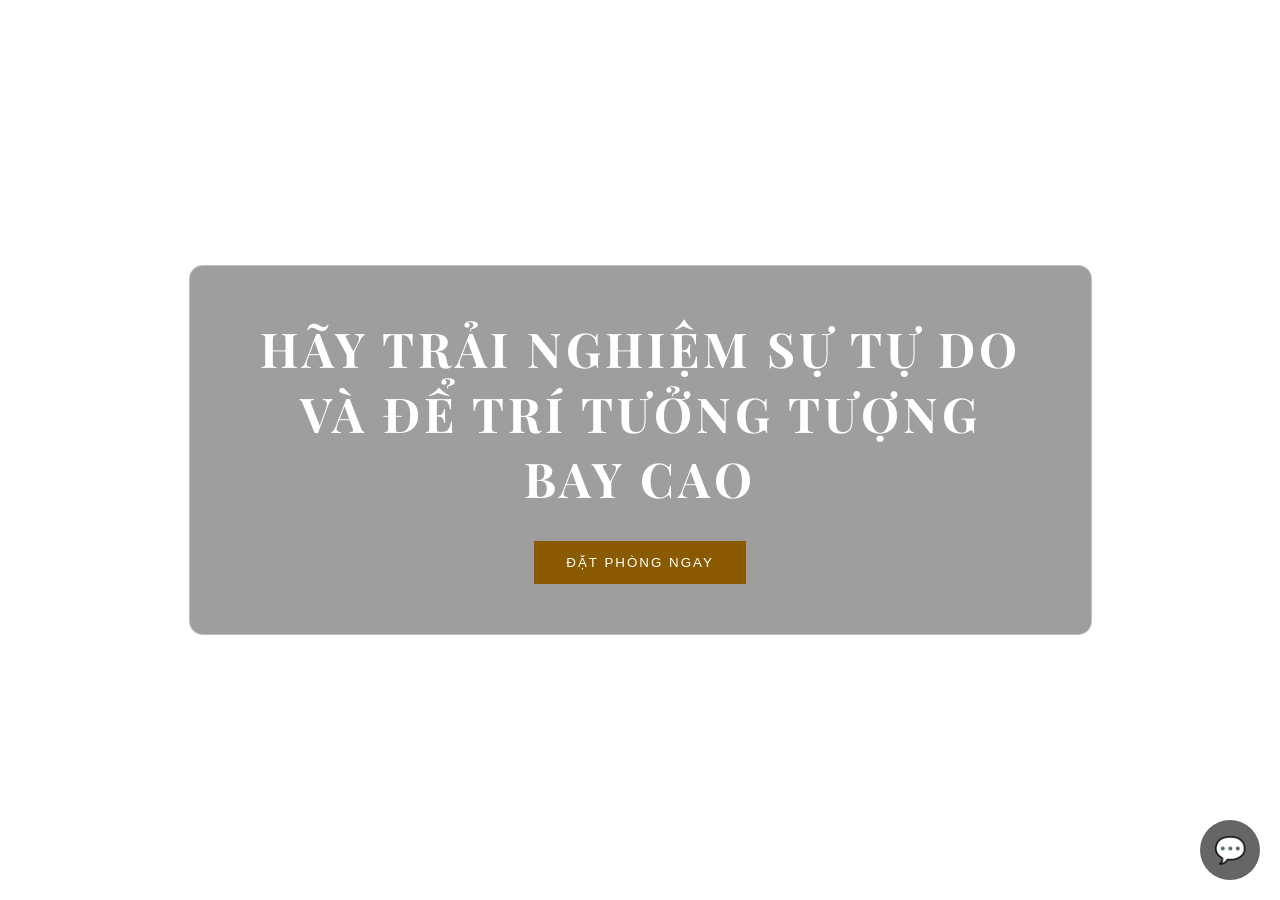
==== templates/index.html @ 4d4c159b "Add files via upload" ====
<!DOCTYPE html>
<html lang="vi">
<head>
<meta charset="UTF-8">
<title>Regent Phu Quoc</title>

<link href="https://fonts.googleapis.com/css2?family=Playfair+Display:wght@500;600;700&family=Montserrat:wght@300;400&display=swap" rel="stylesheet">

<style>
* { box-sizing: border-box; margin: 0; padding: 0; }
body { font-family: 'Montserrat', sans-serif; }

/* ===== HEADER ===== */
header {
  position: fixed;
  top: 0;
  width: 100%;
  padding: 20px 40px;
  display: flex;
  justify-content: space-between;
  align-items: center;
  color: white;
  z-index: 10;
}

.logo {
  font-family: 'Playfair Display', serif;
  font-size: 34px;
  letter-spacing: 4px;
  line-height: 1;
}

.logo span {
  display: block;
  font-family: 'Montserrat', sans-serif;
  font-size: 12px;
  letter-spacing: 5px;
  margin-top: 6px;
}

/* ===== HERO ===== */
.hero {
  height: 100vh;
  background: url("/static/bg.jpg") center/cover no-repeat;
  display: flex;
  align-items: center;
  justify-content: center;
  text-align: center;
  color: white;
}

.hero-box {
  padding: 50px 70px;
  background: rgba(0,0,0,0.38);
  border: 1px solid rgba(255,255,255,0.35);
  backdrop-filter: blur(8px);
  border-radius: 14px;
}

.hero h1 {
  font-family: 'Playfair Display', serif;
  font-size: 48px;
  letter-spacing: 4px;
  line-height: 1.35;
  margin-bottom: 30px;
}

.hero button {
  padding: 14px 32px;
  background: #8a5a00;
  border: none;
  color: white;
  letter-spacing: 2px;
  cursor: pointer;
}

/* ===== CHAT ===== */
#chat-widget {
  position: fixed;
  bottom: 20px;
  right: 20px;
  z-index: 99;
}

#chat-btn {
  width: 60px;
  height: 60px;
  border-radius: 50%;
  border: none;
  font-size: 26px;
  cursor: pointer;
  background: rgba(0,0,0,0.6);
  color: white;
}

#chat-box {
  display: none;
  flex-direction: column;
  width: 320px;
  height: 420px;
  margin-bottom: 10px;
  border-radius: 16px;
  background: rgba(0,0,0,0.6);
  backdrop-filter: blur(10px);
  color: white;
  overflow: hidden;
}

#messages {
  flex: 1;
  padding: 10px;
  overflow-y: auto;
  font-size: 14px;
}

.msg {
  white-space: pre-line;
  margin-bottom: 10px;
  line-height: 1.5;
}

.typing {
  font-style: italic;
  opacity: 0.7;
}

#input {
  display: flex;
}

#input input {
  flex: 1;
  padding: 10px;
  border: none;
  outline: none;
}

#input button {
  padding: 10px 14px;
  border: none;
  background: #8a5a00;
  color: white;
  cursor: pointer;
}
</style>
</head>

<body>

<header>
  <div class="logo">REGENT<span>PHU QUOC</span></div>
  <div class="menu">MENU</div>
</header>

<section class="hero">
  <div class="hero-box">
    <h1>
      HÃY TRẢI NGHIỆM SỰ TỰ DO<br>
      VÀ ĐỂ TRÍ TƯỞNG TƯỢNG<br>
      BAY CAO
    </h1>
    <button>ĐẶT PHÒNG NGAY</button>
  </div>
</section>

<!-- ===== CHATBOT ===== -->
<div id="chat-widget">
  <button id="chat-btn">💬</button>

  <div id="chat-box">
    <div id="messages"></div>

    <div id="input">
      <input id="text" placeholder="Nhập tin nhắn...">
      <button onclick="send()">Gửi</button>
    </div>
  </div>
</div>


<script>
const chatBtn = document.getElementById("chat-btn");
const chatBox = document.getElementById("chat-box");
const messages = document.getElementById("messages");
const input = document.getElementById("text");

let greeted = false;

/* ===== TOGGLE CHAT ===== */
chatBtn.onclick = () => {
  const isOpen = chatBox.style.display === "flex";
  chatBox.style.display = isOpen ? "none" : "flex";

  if (!isOpen && !greeted) {
    addMessage(
      "REGENT",
      "Chào quý khách.\nTôi là lễ tân khách sạn Regent Phú Quốc.\nTôi có thể hỗ trợ quý khách điều gì ạ?.\nChúng tôi có hỗ trợ khi gõ từ khóa 'đặt phòng' ở đây!"
    );
    greeted = true;
  }
};

/* ===== ENTER TO SEND ===== */
input.addEventListener("keydown", e => {
  if (e.key === "Enter") send();
});

/* ===== ADD MESSAGE + BUTTON ===== */
function addMessage(sender, text, buttons = []) {
  const msg = document.createElement("div");
  msg.className = "msg";
  msg.style.whiteSpace = "pre-line";
  msg.innerHTML = `<b>${sender}:</b>\n${text}`;
  messages.appendChild(msg);

  if (buttons.length > 0) {
    const wrap = document.createElement("div");
    wrap.style.display = "flex";
    wrap.style.flexWrap = "wrap";
    wrap.style.gap = "8px";
    wrap.style.margin = "6px 0 12px";

    buttons.forEach(b => {
      const btn = document.createElement("button");
      btn.textContent = b.label;
      btn.style.padding = "6px 14px";
      btn.style.borderRadius = "18px";
      btn.style.border = "none";
      btn.style.cursor = "pointer";
      btn.style.background = "#8a5a00";
      btn.style.color = "white";

      btn.onclick = () => send(b.value);
      wrap.appendChild(btn);
    });

    messages.appendChild(wrap);
  }

  messages.scrollTop = messages.scrollHeight;
}

/* ===== SEND ===== */
async function send(textOverride = null) {
  const text = textOverride || input.value.trim();
  if (!text) return;

  addMessage("Bạn", text);
  input.value = "";

  const res = await fetch("/chat", {
    method: "POST",
    headers: { "Content-Type": "application/json" },
    body: JSON.stringify({ message: text })
  });

  const data = await res.json();
  addMessage("REGENT", data.reply, data.buttons || []);
}
</script>


</body>
</html>
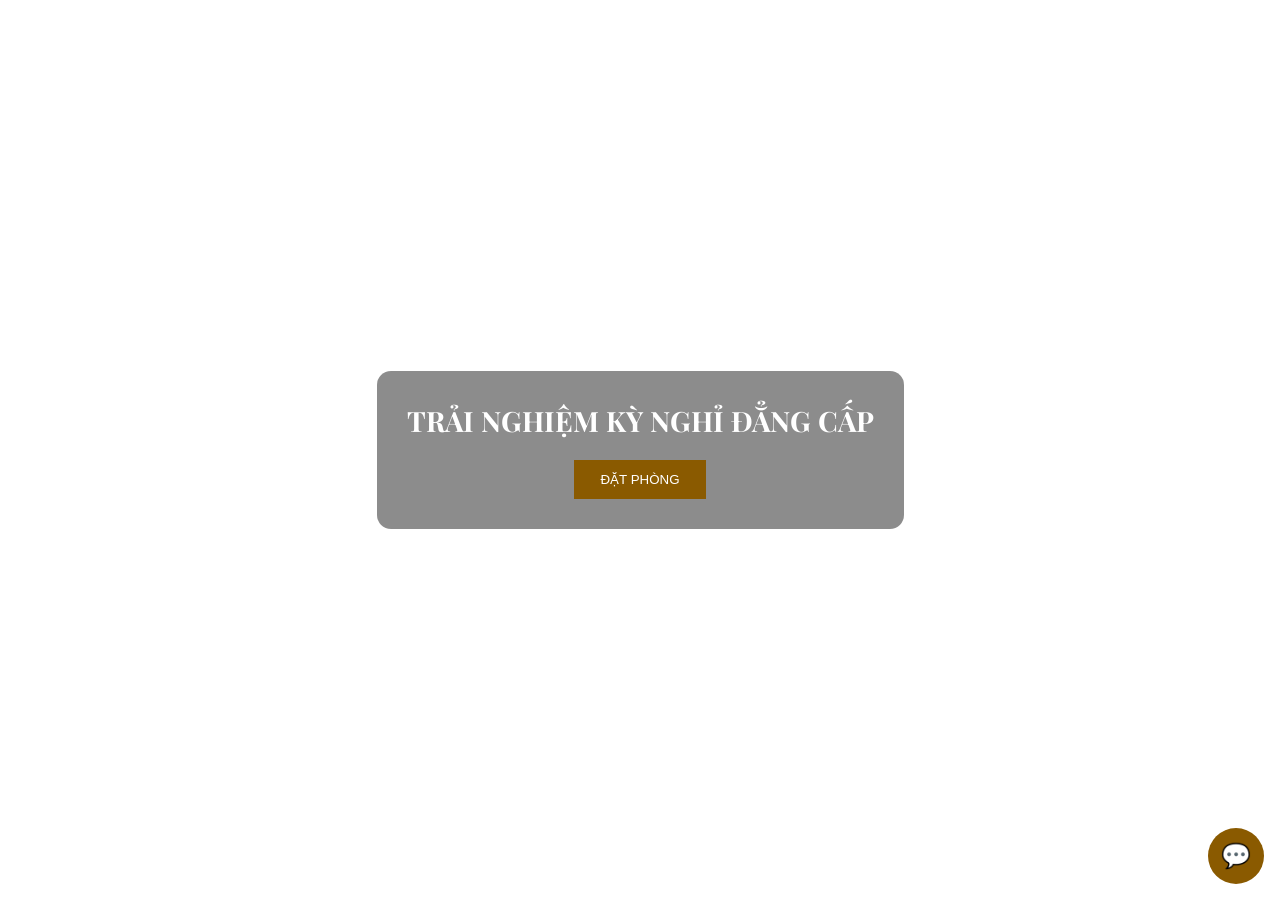
==== commit 00254c7f: "Add files via upload" ====
--- a/templates/index.html
+++ b/templates/index.html
@@ -2,6 +2,7 @@
 <html lang="vi">
 <head>
 <meta charset="UTF-8">
+<meta name="viewport" content="width=device-width, initial-scale=1.0">
 <title>Regent Phu Quoc</title>
 
 <link href="https://fonts.googleapis.com/css2?family=Playfair+Display:wght@500;600;700&family=Montserrat:wght@300;400&display=swap" rel="stylesheet">
@@ -15,27 +16,22 @@
   position: fixed;
   top: 0;
   width: 100%;
-  padding: 20px 40px;
+  padding: 16px 20px;
   display: flex;
   justify-content: space-between;
-  align-items: center;
   color: white;
   z-index: 10;
 }
 
 .logo {
   font-family: 'Playfair Display', serif;
-  font-size: 34px;
-  letter-spacing: 4px;
-  line-height: 1;
+  font-size: 26px;
 }
 
 .logo span {
   display: block;
-  font-family: 'Montserrat', sans-serif;
-  font-size: 12px;
-  letter-spacing: 5px;
-  margin-top: 6px;
+  font-size: 10px;
+  letter-spacing: 3px;
 }
 
 /* ===== HERO ===== */
@@ -50,62 +46,63 @@
 }
 
 .hero-box {
-  padding: 50px 70px;
-  background: rgba(0,0,0,0.38);
-  border: 1px solid rgba(255,255,255,0.35);
-  backdrop-filter: blur(8px);
+  padding: 30px;
+  background: rgba(0,0,0,0.45);
   border-radius: 14px;
+  backdrop-filter: blur(10px);
 }
 
 .hero h1 {
   font-family: 'Playfair Display', serif;
-  font-size: 48px;
-  letter-spacing: 4px;
-  line-height: 1.35;
-  margin-bottom: 30px;
+  font-size: 28px;
+  line-height: 1.4;
 }
 
 .hero button {
-  padding: 14px 32px;
-  background: #8a5a00;
-  border: none;
-  color: white;
-  letter-spacing: 2px;
+  margin-top: 20px;
+  padding: 12px 26px;
+  background: #8a5a00;
+  border: none;
+  color: white;
   cursor: pointer;
 }
 
 /* ===== CHAT ===== */
 #chat-widget {
   position: fixed;
-  bottom: 20px;
-  right: 20px;
-  z-index: 99;
+  bottom: 16px;
+  right: 16px;
+  z-index: 999;
 }
 
 #chat-btn {
-  width: 60px;
-  height: 60px;
+  width: 56px;
+  height: 56px;
   border-radius: 50%;
   border: none;
-  font-size: 26px;
+  font-size: 24px;
   cursor: pointer;
-  background: rgba(0,0,0,0.6);
-  color: white;
-}
-
+  background: #8a5a00;
+  color: white;
+}
+
+/* CHAT BOX */
 #chat-box {
   display: none;
   flex-direction: column;
-  width: 320px;
-  height: 420px;
+  width: 95vw;
+  max-width: 340px;
+  height: 70vh;
+  max-height: 500px;
   margin-bottom: 10px;
   border-radius: 16px;
-  background: rgba(0,0,0,0.6);
+  background: rgba(0,0,0,0.75);
   backdrop-filter: blur(10px);
   color: white;
   overflow: hidden;
 }
 
+/* MESSAGES */
 #messages {
   flex: 1;
   padding: 10px;
@@ -114,18 +111,33 @@
 }
 
 .msg {
-  white-space: pre-line;
   margin-bottom: 10px;
   line-height: 1.5;
-}
-
-.typing {
-  font-style: italic;
-  opacity: 0.7;
-}
-
+  white-space: pre-line;
+}
+
+/* BUTTON GROUP */
+.btn-wrap {
+  display: flex;
+  flex-wrap: wrap;
+  gap: 6px;
+  margin: 5px 0 10px;
+}
+
+.quick-btn {
+  padding: 6px 12px;
+  border-radius: 16px;
+  border: none;
+  background: #8a5a00;
+  color: white;
+  cursor: pointer;
+  font-size: 12px;
+}
+
+/* INPUT */
 #input {
   display: flex;
+  border-top: 1px solid rgba(255,255,255,0.2);
 }
 
 #input input {
@@ -136,11 +148,15 @@
 }
 
 #input button {
-  padding: 10px 14px;
-  border: none;
-  background: #8a5a00;
-  color: white;
-  cursor: pointer;
+  padding: 10px;
+  border: none;
+  background: #8a5a00;
+  color: white;
+}
+
+/* MOBILE FIX */
+@media (max-width: 500px) {
+  .hero h1 { font-size: 22px; }
 }
 </style>
 </head>
@@ -149,21 +165,16 @@
 
 <header>
   <div class="logo">REGENT<span>PHU QUOC</span></div>
-  <div class="menu">MENU</div>
 </header>
 
 <section class="hero">
   <div class="hero-box">
-    <h1>
-      HÃY TRẢI NGHIỆM SỰ TỰ DO<br>
-      VÀ ĐỂ TRÍ TƯỞNG TƯỢNG<br>
-      BAY CAO
-    </h1>
-    <button>ĐẶT PHÒNG NGAY</button>
+    <h1>TRẢI NGHIỆM KỲ NGHỈ ĐẲNG CẤP</h1>
+    <button onclick="openChat()">ĐẶT PHÒNG</button>
   </div>
 </section>
 
-<!-- ===== CHATBOT ===== -->
+<!-- CHAT -->
 <div id="chat-widget">
   <button id="chat-btn">💬</button>
 
@@ -177,7 +188,6 @@
   </div>
 </div>
 
-
 <script>
 const chatBtn = document.getElementById("chat-btn");
 const chatBox = document.getElementById("chat-box");
@@ -186,51 +196,46 @@
 
 let greeted = false;
 
-/* ===== TOGGLE CHAT ===== */
+/* OPEN CHAT */
+function openChat(){
+  chatBox.style.display = "flex";
+}
+
+/* TOGGLE */
 chatBtn.onclick = () => {
-  const isOpen = chatBox.style.display === "flex";
-  chatBox.style.display = isOpen ? "none" : "flex";
-
-  if (!isOpen && !greeted) {
-    addMessage(
-      "REGENT",
-      "Chào quý khách.\nTôi là lễ tân khách sạn Regent Phú Quốc.\nTôi có thể hỗ trợ quý khách điều gì ạ?.\nChúng tôi có hỗ trợ khi gõ từ khóa 'đặt phòng' ở đây!"
-    );
+  chatBox.style.display =
+    chatBox.style.display === "flex" ? "none" : "flex";
+
+  if (!greeted) {
     greeted = true;
+    addMessage("REGENT",
+`Chào quý khách
+Tôi là lễ tân Regent Phú Quốc
+Quý khách có thể gõ "đặt phòng" để bắt đầu`,
+    [
+      {label:"📅 Đặt phòng", value:"đặt phòng"},
+      {label:"💰 Giá phòng", value:"giá phòng"},
+      {label:"🏨 Tiện ích", value:"tiện ích"}
+    ]);
   }
 };
 
-/* ===== ENTER TO SEND ===== */
-input.addEventListener("keydown", e => {
-  if (e.key === "Enter") send();
-});
-
-/* ===== ADD MESSAGE + BUTTON ===== */
-function addMessage(sender, text, buttons = []) {
-  const msg = document.createElement("div");
-  msg.className = "msg";
-  msg.style.whiteSpace = "pre-line";
-  msg.innerHTML = `<b>${sender}:</b>\n${text}`;
-  messages.appendChild(msg);
+/* ADD MESSAGE */
+function addMessage(sender, text, buttons=[]) {
+  const div = document.createElement("div");
+  div.className = "msg";
+  div.innerHTML = `<b>${sender}:</b><br>${text}`;
+  messages.appendChild(div);
 
   if (buttons.length > 0) {
     const wrap = document.createElement("div");
-    wrap.style.display = "flex";
-    wrap.style.flexWrap = "wrap";
-    wrap.style.gap = "8px";
-    wrap.style.margin = "6px 0 12px";
-
-    buttons.forEach(b => {
+    wrap.className = "btn-wrap";
+
+    buttons.forEach(b=>{
       const btn = document.createElement("button");
-      btn.textContent = b.label;
-      btn.style.padding = "6px 14px";
-      btn.style.borderRadius = "18px";
-      btn.style.border = "none";
-      btn.style.cursor = "pointer";
-      btn.style.background = "#8a5a00";
-      btn.style.color = "white";
-
-      btn.onclick = () => send(b.value);
+      btn.className = "quick-btn";
+      btn.innerText = b.label;
+      btn.onclick = ()=>send(b.value);
       wrap.appendChild(btn);
     });
 
@@ -240,25 +245,29 @@
   messages.scrollTop = messages.scrollHeight;
 }
 
-/* ===== SEND ===== */
-async function send(textOverride = null) {
+/* SEND */
+async function send(textOverride=null){
   const text = textOverride || input.value.trim();
-  if (!text) return;
+  if(!text) return;
 
   addMessage("Bạn", text);
   input.value = "";
 
-  const res = await fetch("/chat", {
-    method: "POST",
-    headers: { "Content-Type": "application/json" },
-    body: JSON.stringify({ message: text })
+  const res = await fetch("/chat",{
+    method:"POST",
+    headers:{"Content-Type":"application/json"},
+    body:JSON.stringify({message:text})
   });
 
   const data = await res.json();
   addMessage("REGENT", data.reply, data.buttons || []);
 }
+
+/* ENTER */
+input.addEventListener("keydown", e=>{
+  if(e.key==="Enter") send();
+});
 </script>
 
-
 </body>
-</html>
+</html>
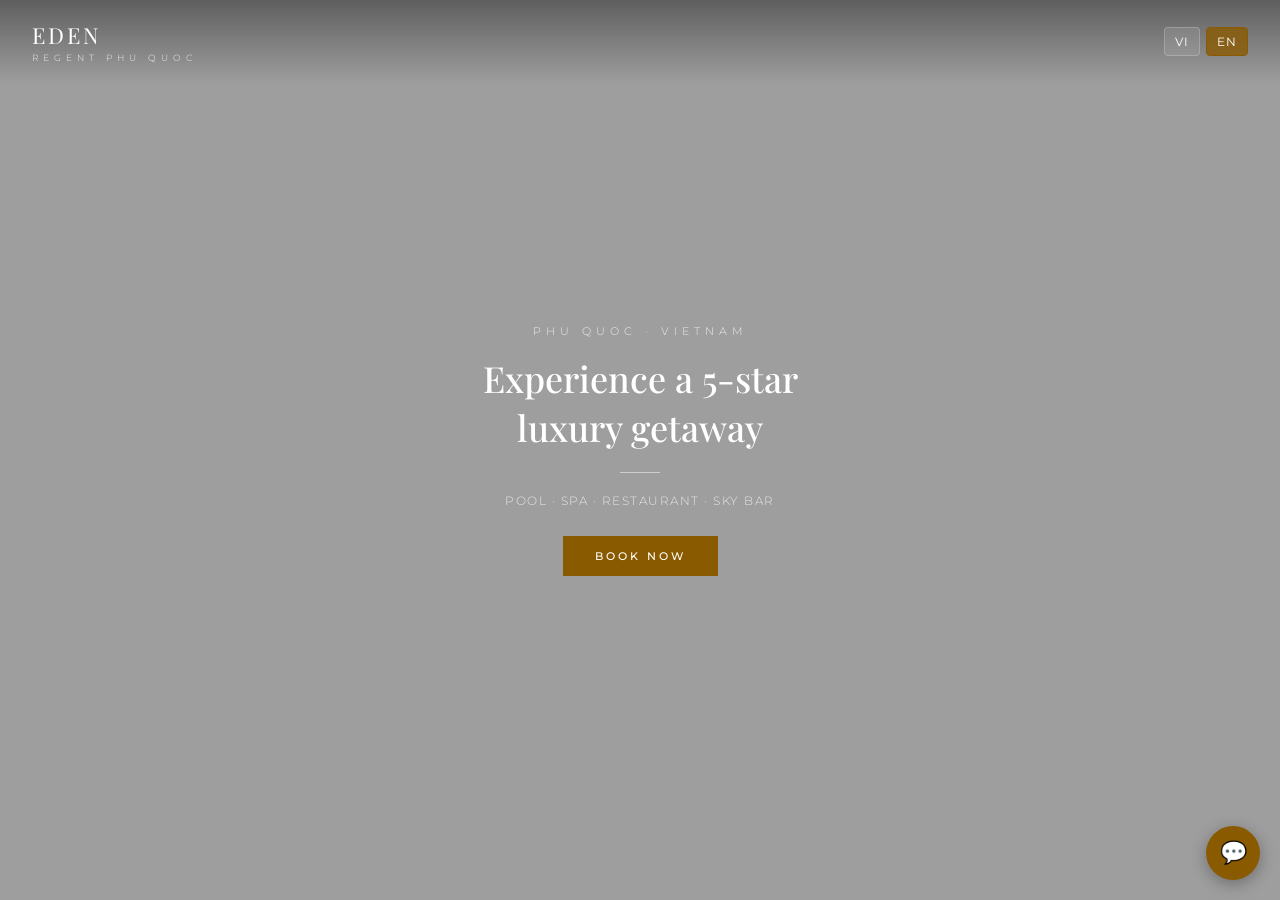
==== commit d8767b07: "Add files via upload" ====
--- a/templates/index.html
+++ b/templates/index.html
@@ -1,273 +1,524 @@
-<!DOCTYPE html>
-<html lang="vi">
-<head>
-<meta charset="UTF-8">
-<meta name="viewport" content="width=device-width, initial-scale=1.0">
-<title>Regent Phu Quoc</title>
-
-<link href="https://fonts.googleapis.com/css2?family=Playfair+Display:wght@500;600;700&family=Montserrat:wght@300;400&display=swap" rel="stylesheet">
-
-<style>
-* { box-sizing: border-box; margin: 0; padding: 0; }
-body { font-family: 'Montserrat', sans-serif; }
-
-/* ===== HEADER ===== */
-header {
-  position: fixed;
-  top: 0;
-  width: 100%;
-  padding: 16px 20px;
-  display: flex;
-  justify-content: space-between;
-  color: white;
-  z-index: 10;
-}
-
-.logo {
-  font-family: 'Playfair Display', serif;
-  font-size: 26px;
-}
-
-.logo span {
-  display: block;
-  font-size: 10px;
-  letter-spacing: 3px;
-}
-
-/* ===== HERO ===== */
-.hero {
-  height: 100vh;
-  background: url("/static/bg.jpg") center/cover no-repeat;
-  display: flex;
-  align-items: center;
-  justify-content: center;
-  text-align: center;
-  color: white;
-}
-
-.hero-box {
-  padding: 30px;
-  background: rgba(0,0,0,0.45);
-  border-radius: 14px;
-  backdrop-filter: blur(10px);
-}
-
-.hero h1 {
-  font-family: 'Playfair Display', serif;
-  font-size: 28px;
-  line-height: 1.4;
-}
-
-.hero button {
-  margin-top: 20px;
-  padding: 12px 26px;
-  background: #8a5a00;
-  border: none;
-  color: white;
-  cursor: pointer;
-}
-
-/* ===== CHAT ===== */
-#chat-widget {
-  position: fixed;
-  bottom: 16px;
-  right: 16px;
-  z-index: 999;
-}
-
-#chat-btn {
-  width: 56px;
-  height: 56px;
-  border-radius: 50%;
-  border: none;
-  font-size: 24px;
-  cursor: pointer;
-  background: #8a5a00;
-  color: white;
-}
-
-/* CHAT BOX */
-#chat-box {
-  display: none;
-  flex-direction: column;
-  width: 95vw;
-  max-width: 340px;
-  height: 70vh;
-  max-height: 500px;
-  margin-bottom: 10px;
-  border-radius: 16px;
-  background: rgba(0,0,0,0.75);
-  backdrop-filter: blur(10px);
-  color: white;
-  overflow: hidden;
-}
-
-/* MESSAGES */
-#messages {
-  flex: 1;
-  padding: 10px;
-  overflow-y: auto;
-  font-size: 14px;
-}
-
-.msg {
-  margin-bottom: 10px;
-  line-height: 1.5;
-  white-space: pre-line;
-}
-
-/* BUTTON GROUP */
-.btn-wrap {
-  display: flex;
-  flex-wrap: wrap;
-  gap: 6px;
-  margin: 5px 0 10px;
-}
-
-.quick-btn {
-  padding: 6px 12px;
-  border-radius: 16px;
-  border: none;
-  background: #8a5a00;
-  color: white;
-  cursor: pointer;
-  font-size: 12px;
-}
-
-/* INPUT */
-#input {
-  display: flex;
-  border-top: 1px solid rgba(255,255,255,0.2);
-}
-
-#input input {
-  flex: 1;
-  padding: 10px;
-  border: none;
-  outline: none;
-}
-
-#input button {
-  padding: 10px;
-  border: none;
-  background: #8a5a00;
-  color: white;
-}
-
-/* MOBILE FIX */
-@media (max-width: 500px) {
-  .hero h1 { font-size: 22px; }
-}
-</style>
-</head>
-
-<body>
-
-<header>
-  <div class="logo">REGENT<span>PHU QUOC</span></div>
-</header>
-
-<section class="hero">
-  <div class="hero-box">
-    <h1>TRẢI NGHIỆM KỲ NGHỈ ĐẲNG CẤP</h1>
-    <button onclick="openChat()">ĐẶT PHÒNG</button>
-  </div>
-</section>
-
-<!-- CHAT -->
-<div id="chat-widget">
-  <button id="chat-btn">💬</button>
-
-  <div id="chat-box">
-    <div id="messages"></div>
-
-    <div id="input">
-      <input id="text" placeholder="Nhập tin nhắn...">
-      <button onclick="send()">Gửi</button>
-    </div>
-  </div>
-</div>
-
-<script>
-const chatBtn = document.getElementById("chat-btn");
-const chatBox = document.getElementById("chat-box");
-const messages = document.getElementById("messages");
-const input = document.getElementById("text");
-
-let greeted = false;
-
-/* OPEN CHAT */
-function openChat(){
-  chatBox.style.display = "flex";
-}
-
-/* TOGGLE */
-chatBtn.onclick = () => {
-  chatBox.style.display =
-    chatBox.style.display === "flex" ? "none" : "flex";
-
-  if (!greeted) {
-    greeted = true;
-    addMessage("REGENT",
-`Chào quý khách
-Tôi là lễ tân Regent Phú Quốc
-Quý khách có thể gõ "đặt phòng" để bắt đầu`,
-    [
-      {label:"📅 Đặt phòng", value:"đặt phòng"},
-      {label:"💰 Giá phòng", value:"giá phòng"},
-      {label:"🏨 Tiện ích", value:"tiện ích"}
-    ]);
-  }
-};
-
-/* ADD MESSAGE */
-function addMessage(sender, text, buttons=[]) {
-  const div = document.createElement("div");
-  div.className = "msg";
-  div.innerHTML = `<b>${sender}:</b><br>${text}`;
-  messages.appendChild(div);
-
-  if (buttons.length > 0) {
-    const wrap = document.createElement("div");
-    wrap.className = "btn-wrap";
-
-    buttons.forEach(b=>{
-      const btn = document.createElement("button");
-      btn.className = "quick-btn";
-      btn.innerText = b.label;
-      btn.onclick = ()=>send(b.value);
-      wrap.appendChild(btn);
-    });
-
-    messages.appendChild(wrap);
-  }
-
-  messages.scrollTop = messages.scrollHeight;
-}
-
-/* SEND */
-async function send(textOverride=null){
-  const text = textOverride || input.value.trim();
-  if(!text) return;
-
-  addMessage("Bạn", text);
-  input.value = "";
-
-  const res = await fetch("/chat",{
-    method:"POST",
-    headers:{"Content-Type":"application/json"},
-    body:JSON.stringify({message:text})
-  });
-
-  const data = await res.json();
-  addMessage("REGENT", data.reply, data.buttons || []);
-}
-
-/* ENTER */
-input.addEventListener("keydown", e=>{
-  if(e.key==="Enter") send();
-});
-</script>
-
-</body>
-</html>+<!DOCTYPE html>
+<html lang="vi">
+<head>
+<meta charset="UTF-8">
+<meta name="viewport" content="width=device-width, initial-scale=1.0">
+<title>EDEN Regent Phu Quoc</title>
+
+<link href="https://fonts.googleapis.com/css2?family=Playfair+Display:ital,wght@0,500;0,600;1,400&family=Montserrat:wght@300;400;500&display=swap" rel="stylesheet">
+
+<style>
+* { box-sizing: border-box; margin: 0; padding: 0; }
+body { font-family: 'Montserrat', sans-serif; }
+
+header {
+  position: fixed;
+  top: 0;
+  width: 100%;
+  padding: 20px 32px;
+  display: flex;
+  justify-content: space-between;
+  align-items: center;
+  color: white;
+  z-index: 10;
+  background: linear-gradient(to bottom, rgba(0,0,0,0.4), transparent);
+}
+
+.logo {
+  font-family: 'Playfair Display', serif;
+  font-size: 22px;
+  letter-spacing: 3px;
+}
+
+.logo span {
+  display: block;
+  font-size: 9px;
+  letter-spacing: 5px;
+  font-family: 'Montserrat', sans-serif;
+  font-weight: 300;
+  margin-top: 2px;
+  opacity: 0.85;
+}
+
+.lang-switch { display: flex; gap: 6px; align-items: center; }
+
+.lang-btn {
+  background: rgba(255,255,255,0.1);
+  border: 1px solid rgba(255,255,255,0.2);
+  color: white;
+  padding: 6px 10px;
+  font-size: 12px;
+  font-family: 'Montserrat', sans-serif;
+  letter-spacing: 1px;
+  cursor: pointer;
+  border-radius: 4px;
+  transition: background 0.2s, border-color 0.2s;
+  backdrop-filter: blur(6px);
+}
+
+.lang-btn:hover { background: rgba(255,255,255,0.2); }
+.lang-btn.active { background: rgba(138, 90, 0, 0.8); border-color: rgba(138, 90, 0, 1); }
+
+.hero {
+  height: 100vh;
+  background: url("/static/bg.jpg") center/cover no-repeat;
+  display: flex;
+  align-items: center;
+  justify-content: center;
+  text-align: center;
+  color: white;
+  position: relative;
+}
+
+.hero::after {
+  content: '';
+  position: absolute;
+  inset: 0;
+  background: rgba(0,0,0,0.38);
+}
+
+.hero-box { position: relative; z-index: 1; padding: 40px 32px; }
+
+.hero-sub {
+  font-size: 11px;
+  letter-spacing: 5px;
+  font-weight: 300;
+  opacity: 0.8;
+  margin-bottom: 16px;
+}
+
+.hero h1 {
+  font-family: 'Playfair Display', serif;
+  font-size: 36px;
+  font-weight: 500;
+  line-height: 1.35;
+  margin-bottom: 8px;
+}
+
+.hero-divider {
+  width: 40px;
+  height: 1px;
+  background: rgba(255,255,255,0.5);
+  margin: 20px auto;
+}
+
+.hero-desc {
+  font-size: 12px;
+  letter-spacing: 1.5px;
+  font-weight: 300;
+  opacity: 0.75;
+  margin-bottom: 28px;
+}
+
+.hero button {
+  padding: 13px 32px;
+  background: #8a5a00;
+  border: none;
+  color: white;
+  cursor: pointer;
+  font-family: 'Montserrat', sans-serif;
+  font-size: 11px;
+  letter-spacing: 3px;
+  font-weight: 500;
+  transition: background 0.2s;
+}
+
+.hero button:hover { background: #a86e00; }
+
+#chat-widget {
+  position: fixed;
+  bottom: 20px;
+  right: 20px;
+  z-index: 999;
+  display: flex;
+  flex-direction: column;
+  align-items: flex-end;
+  gap: 10px;
+}
+
+#chat-btn {
+  width: 54px;
+  height: 54px;
+  border-radius: 50%;
+  border: none;
+  font-size: 22px;
+  cursor: pointer;
+  background: #8a5a00;
+  color: white;
+  box-shadow: 0 4px 16px rgba(0,0,0,0.3);
+  transition: transform 0.2s, background 0.2s;
+}
+
+#chat-btn:hover { background: #a86e00; transform: scale(1.05); }
+
+#chat-box {
+  display: none;
+  flex-direction: column;
+  width: min(340px, 92vw);
+  height: min(500px, 72vh);
+  border-radius: 16px;
+  background: rgba(10, 8, 6, 0.82);
+  backdrop-filter: blur(14px);
+  -webkit-backdrop-filter: blur(14px);
+  border: 1px solid rgba(255,255,255,0.1);
+  color: white;
+  overflow: hidden;
+  box-shadow: 0 8px 32px rgba(0,0,0,0.4);
+}
+
+#chat-header {
+  padding: 14px 16px 12px;
+  background: rgba(138, 90, 0, 0.6);
+  border-bottom: 1px solid rgba(255,255,255,0.08);
+  flex-shrink: 0;
+  display: flex;
+  justify-content: space-between;
+  align-items: center;
+}
+
+#chat-header .ch-info { flex: 1; }
+
+#chat-header .ch-name {
+  font-family: 'Playfair Display', serif;
+  font-size: 15px;
+  letter-spacing: 1px;
+}
+
+#chat-header .ch-sub {
+  font-size: 10px;
+  letter-spacing: 2px;
+  opacity: 0.7;
+  font-weight: 300;
+  margin-top: 2px;
+}
+
+#chat-lang { display: flex; gap: 4px; }
+
+.chat-lang-btn {
+  background: rgba(0,0,0,0.25);
+  border: 1px solid rgba(255,255,255,0.15);
+  color: white;
+  padding: 3px 7px;
+  font-size: 10px;
+  letter-spacing: 1px;
+  cursor: pointer;
+  border-radius: 3px;
+  transition: background 0.2s;
+}
+
+.chat-lang-btn:hover { background: rgba(0,0,0,0.4); }
+.chat-lang-btn.active { background: rgba(255,255,255,0.2); }
+
+#messages {
+  flex: 1;
+  padding: 12px 12px 6px;
+  overflow-y: auto;
+  font-size: 13px;
+  scroll-behavior: smooth;
+}
+
+#messages::-webkit-scrollbar { width: 4px; }
+#messages::-webkit-scrollbar-track { background: transparent; }
+#messages::-webkit-scrollbar-thumb { background: rgba(255,255,255,0.15); border-radius: 2px; }
+
+.msg { margin-bottom: 10px; line-height: 1.6; white-space: pre-line; }
+
+.msg .sender {
+  font-size: 10px;
+  letter-spacing: 2px;
+  opacity: 0.5;
+  font-weight: 500;
+  margin-bottom: 3px;
+}
+
+.msg.bot .bubble {
+  background: rgba(255,255,255,0.07);
+  border-radius: 0 10px 10px 10px;
+  padding: 9px 12px;
+  font-size: 13px;
+  line-height: 1.6;
+}
+
+.msg.user .bubble {
+  background: rgba(138, 90, 0, 0.5);
+  border-radius: 10px 10px 0 10px;
+  padding: 9px 12px;
+  font-size: 13px;
+  text-align: right;
+}
+
+.msg.user { text-align: right; }
+
+.btn-wrap { display: flex; flex-wrap: wrap; gap: 6px; margin: 4px 0 12px; }
+
+.quick-btn {
+  padding: 6px 13px;
+  border-radius: 14px;
+  border: 1px solid rgba(138, 90, 0, 0.6);
+  background: rgba(138, 90, 0, 0.25);
+  color: white;
+  cursor: pointer;
+  font-size: 12px;
+  font-family: 'Montserrat', sans-serif;
+  transition: background 0.2s;
+}
+
+.quick-btn:hover { background: rgba(138, 90, 0, 0.7); }
+
+#input-area { display: flex; border-top: 1px solid rgba(255,255,255,0.1); flex-shrink: 0; }
+
+#input-area input {
+  flex: 1;
+  padding: 12px 14px;
+  border: none;
+  outline: none;
+  background: transparent;
+  color: white;
+  font-family: 'Montserrat', sans-serif;
+  font-size: 13px;
+}
+
+#input-area input::placeholder { color: rgba(255,255,255,0.35); }
+
+#input-area button {
+  padding: 12px 16px;
+  border: none;
+  background: rgba(138, 90, 0, 0.7);
+  color: white;
+  cursor: pointer;
+  font-size: 16px;
+  transition: background 0.2s;
+}
+
+#input-area button:hover { background: #8a5a00; }
+
+@media (max-width: 400px) { .hero h1 { font-size: 26px; } }
+</style>
+</head>
+
+<body>
+
+<header>
+  <div class="logo">EDEN<span>REGENT PHU QUOC</span></div>
+  <div class="lang-switch">
+    <button class="lang-btn" data-lang="vi" onclick="setLang('vi')">VI</button>
+    <button class="lang-btn" data-lang="en" onclick="setLang('en')">EN</button>
+  </div>
+</header>
+
+<section class="hero">
+  <div class="hero-box">
+    <p class="hero-sub" data-i18n="hero_sub">PHÚ QUỐC · VIỆT NAM</p>
+    <h1 data-i18n="hero_title" data-i18n-html="1">Trải nghiệm kỳ nghỉ<br>đẳng cấp 5 sao</h1>
+    <div class="hero-divider"></div>
+    <p class="hero-desc" data-i18n="hero_desc">HỒ BƠI · SPA · NHÀ HÀNG · BAR TRÊN CAO</p>
+    <button onclick="openChat()" data-i18n="hero_btn">ĐẶT PHÒNG NGAY</button>
+  </div>
+</section>
+
+<div id="chat-widget">
+  <div id="chat-box">
+    <div id="chat-header">
+      <div class="ch-info">
+        <div class="ch-name">EDEN Regent</div>
+        <div class="ch-sub" data-i18n="chat_sub">LỄ TÂN · 24/7</div>
+      </div>
+      <div id="chat-lang">
+        <button class="chat-lang-btn" data-lang="vi" onclick="setLang('vi')">VI</button>
+        <button class="chat-lang-btn" data-lang="en" onclick="setLang('en')">EN</button>
+      </div>
+    </div>
+
+    <div id="messages"></div>
+
+    <div id="input-area">
+      <input id="text" data-i18n-attr="placeholder" data-i18n="chat_placeholder" placeholder="Nhập tin nhắn..." autocomplete="off">
+      <button onclick="send()">➤</button>
+    </div>
+  </div>
+
+  <button id="chat-btn" data-i18n-attr="title" data-i18n="chat_btn_title" title="Chat với lễ tân">💬</button>
+</div>
+
+<script>
+const I18N = {
+  vi: {
+    page_title: "EDEN Regent Phu Quoc",
+    hero_sub: "PHÚ QUỐC · VIỆT NAM",
+    hero_title: "Trải nghiệm kỳ nghỉ<br>đẳng cấp 5 sao",
+    hero_desc: "HỒ BƠI · SPA · NHÀ HÀNG · BAR TRÊN CAO",
+    hero_btn: "ĐẶT PHÒNG NGAY",
+    chat_sub: "LỄ TÂN · 24/7",
+    chat_placeholder: "Nhập tin nhắn...",
+    chat_btn_title: "Chat với lễ tân",
+    sender: "LỄ TÂN",
+    greet: "Chào quý khách 🌴\nTôi là lễ tân EDEN Regent Phú Quốc.\nQuý khách cần hỗ trợ gì ạ?",
+    quick_book: "🛎 Đặt phòng",
+    quick_price: "💰 Giá phòng",
+    quick_amenity: "🏨 Tiện ích",
+    err_connection: "Có lỗi kết nối. Vui lòng thử lại."
+  },
+  en: {
+    page_title: "EDEN Regent Phu Quoc",
+    hero_sub: "PHU QUOC · VIETNAM",
+    hero_title: "Experience a 5-star<br>luxury getaway",
+    hero_desc: "POOL · SPA · RESTAURANT · SKY BAR",
+    hero_btn: "BOOK NOW",
+    chat_sub: "RECEPTION · 24/7",
+    chat_placeholder: "Type a message...",
+    chat_btn_title: "Chat with reception",
+    sender: "RECEPTION",
+    greet: "Welcome 🌴\nI'm the reception of EDEN Regent Phu Quoc.\nHow may I help you?",
+    quick_book: "🛎 Book a room",
+    quick_price: "💰 Room rates",
+    quick_amenity: "🏨 Amenities",
+    err_connection: "Connection error. Please try again."
+  }
+};
+
+const QUICK_VALUES = {
+  vi: { book: "đặt phòng", price: "giá phòng", amenity: "tiện ích" },
+  en: { book: "book a room", price: "room rates", amenity: "amenities" }
+};
+
+let currentLang = localStorage.getItem("eden_lang") || detectBrowserLang();
+
+function detectBrowserLang() {
+  const n = (navigator.language || "vi").toLowerCase();
+  return n.startsWith("vi") ? "vi" : "en";
+}
+
+function t(key) {
+  return (I18N[currentLang] && I18N[currentLang][key]) || I18N.vi[key] || key;
+}
+
+function applyI18n() {
+  document.documentElement.lang = currentLang;
+  document.title = t("page_title");
+
+  document.querySelectorAll("[data-i18n]").forEach(el => {
+    const key = el.getAttribute("data-i18n");
+    const attr = el.getAttribute("data-i18n-attr");
+    const isHtml = el.hasAttribute("data-i18n-html");
+    const val = t(key);
+    if (attr) el.setAttribute(attr, val);
+    else if (isHtml) el.innerHTML = val;
+    else el.textContent = val;
+  });
+
+  document.querySelectorAll(".lang-btn, .chat-lang-btn").forEach(btn => {
+    btn.classList.toggle("active", btn.dataset.lang === currentLang);
+  });
+}
+
+function setLang(lang) {
+  if (!I18N[lang]) return;
+  currentLang = lang;
+  localStorage.setItem("eden_lang", lang);
+  applyI18n();
+  greeted = false;
+  messages.innerHTML = "";
+  if (chatBox.style.display === "flex") greet();
+}
+
+const chatBtn  = document.getElementById("chat-btn");
+const chatBox  = document.getElementById("chat-box");
+const messages = document.getElementById("messages");
+const input    = document.getElementById("text");
+
+let greeted = false;
+
+function openChat() {
+  chatBox.style.display = "flex";
+  greet();
+}
+
+chatBtn.onclick = () => {
+  const open = chatBox.style.display === "flex";
+  chatBox.style.display = open ? "none" : "flex";
+  if (!open) greet();
+};
+
+function greet() {
+  if (greeted) return;
+  greeted = true;
+  const qv = QUICK_VALUES[currentLang];
+  addBot(
+    t("greet"),
+    [
+      { label: t("quick_book"),    value: qv.book },
+      { label: t("quick_price"),   value: qv.price },
+      { label: t("quick_amenity"), value: qv.amenity }
+    ]
+  );
+}
+
+function addUser(text) {
+  const d = document.createElement("div");
+  d.className = "msg user";
+  d.innerHTML = '<div class="bubble"></div>';
+  d.querySelector(".bubble").textContent = text;
+  messages.appendChild(d);
+  messages.scrollTop = messages.scrollHeight;
+}
+
+function addBot(text, buttons) {
+  buttons = buttons || [];
+  const d = document.createElement("div");
+  d.className = "msg bot";
+  d.innerHTML = '<div class="sender"></div><div class="bubble"></div>';
+  d.querySelector(".sender").textContent = t("sender");
+  d.querySelector(".bubble").textContent = text;
+  messages.appendChild(d);
+
+  if (buttons.length) {
+    const wrap = document.createElement("div");
+    wrap.className = "btn-wrap";
+    buttons.forEach(b => {
+      const btn = document.createElement("button");
+      btn.className = "quick-btn";
+      btn.innerText = b.label;
+      btn.onclick = () => send(b.value);
+      wrap.appendChild(btn);
+    });
+    messages.appendChild(wrap);
+  }
+
+  messages.scrollTop = messages.scrollHeight;
+}
+
+async function send(override) {
+  const text = override || input.value.trim();
+  if (!text) return;
+
+  addUser(text);
+  input.value = "";
+
+  try {
+    const res = await fetch("/chat", {
+      method: "POST",
+      headers: { "Content-Type": "application/json" },
+      body: JSON.stringify({ message: text, lang: currentLang })
+    });
+
+    const data = await res.json();
+    if (data.lang && data.lang !== currentLang) {
+      currentLang = data.lang;
+      localStorage.setItem("eden_lang", currentLang);
+      applyI18n();
+    }
+    addBot(data.reply, data.buttons || []);
+  } catch (err) {
+    addBot(t("err_connection"));
+  }
+}
+
+input.addEventListener("keydown", e => {
+  if (e.key === "Enter") send();
+});
+
+applyI18n();
+</script>
+
+</body>
+</html>
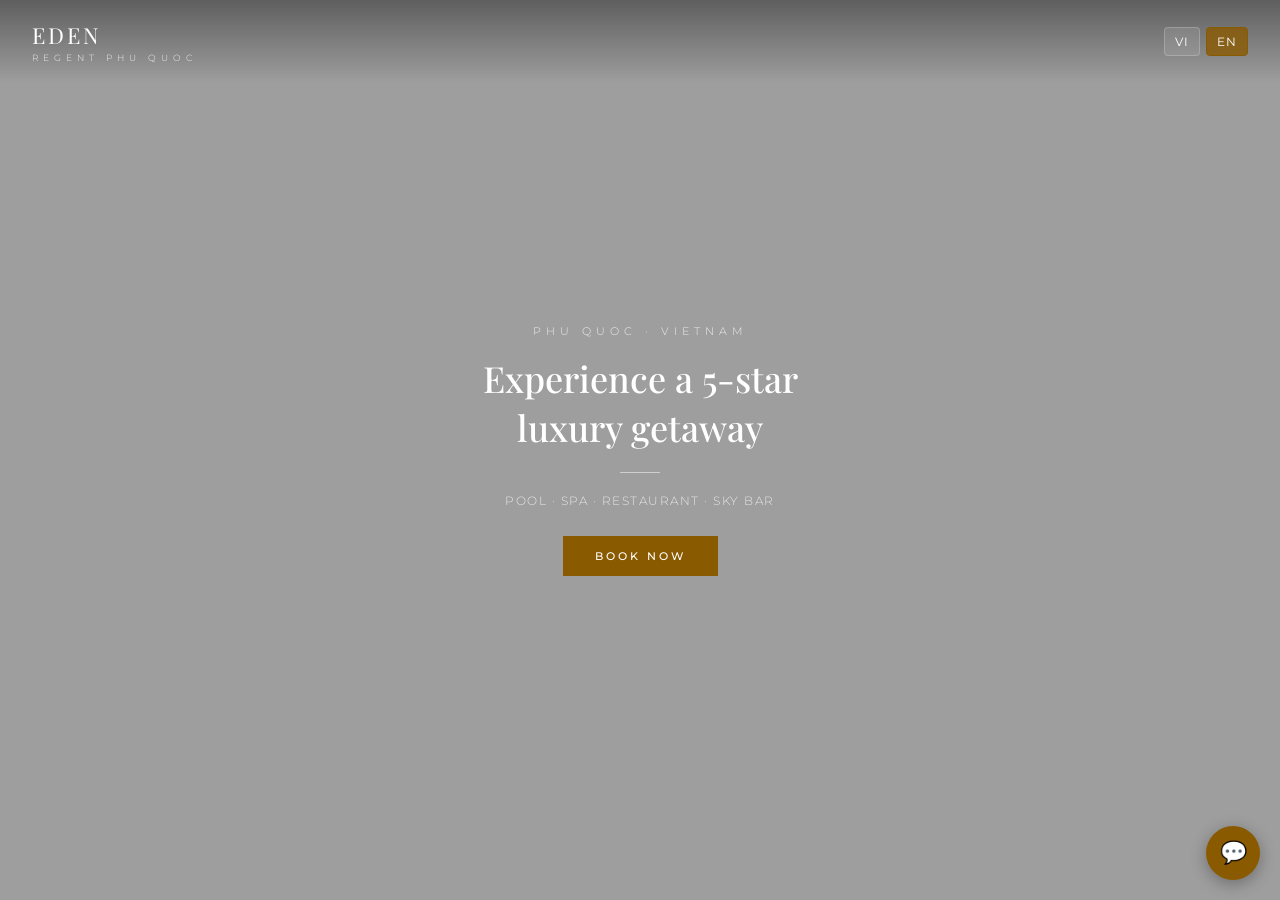
==== commit 70ce3298: "Add files via upload" ====
--- a/templates/index.html
+++ b/templates/index.html
@@ -264,6 +264,98 @@
 }
 
 .quick-btn:hover { background: rgba(138, 90, 0, 0.7); }
+
+.qty-picker {
+  display: flex;
+  flex-direction: column;
+  gap: 6px;
+  margin: 4px 0 12px;
+  background: rgba(255,255,255,0.04);
+  border: 1px solid rgba(255,255,255,0.08);
+  border-radius: 10px;
+  padding: 10px;
+}
+
+.qty-row {
+  display: flex;
+  align-items: center;
+  justify-content: space-between;
+  gap: 8px;
+}
+
+.qty-info {
+  display: flex;
+  flex-direction: column;
+  flex: 1;
+  min-width: 0;
+}
+
+.qty-label {
+  font-size: 12px;
+  font-weight: 500;
+  white-space: nowrap;
+  overflow: hidden;
+  text-overflow: ellipsis;
+}
+
+.qty-avail {
+  font-size: 10px;
+  opacity: 0.6;
+  letter-spacing: 0.5px;
+  margin-top: 1px;
+}
+
+.qty-avail.zero { color: #ff9b9b; opacity: 0.8; }
+
+.qty-ctrl {
+  display: flex;
+  align-items: center;
+  gap: 8px;
+  flex-shrink: 0;
+}
+
+.qty-btn {
+  width: 26px;
+  height: 26px;
+  border-radius: 50%;
+  border: 1px solid rgba(138, 90, 0, 0.7);
+  background: rgba(138, 90, 0, 0.25);
+  color: white;
+  font-size: 14px;
+  line-height: 1;
+  cursor: pointer;
+  display: inline-flex;
+  align-items: center;
+  justify-content: center;
+  transition: background 0.15s, opacity 0.15s;
+}
+
+.qty-btn:hover:not(:disabled) { background: rgba(138, 90, 0, 0.7); }
+.qty-btn:disabled { opacity: 0.3; cursor: not-allowed; }
+
+.qty-value {
+  min-width: 18px;
+  text-align: center;
+  font-size: 13px;
+  font-weight: 500;
+}
+
+.qty-submit {
+  margin-top: 4px;
+  padding: 8px 14px;
+  border-radius: 8px;
+  border: 1px solid rgba(138, 90, 0, 0.7);
+  background: rgba(138, 90, 0, 0.45);
+  color: white;
+  cursor: pointer;
+  font-size: 12px;
+  font-family: 'Montserrat', sans-serif;
+  letter-spacing: 1px;
+  transition: background 0.15s;
+}
+
+.qty-submit:hover:not(:disabled) { background: rgba(138, 90, 0, 0.8); }
+.qty-submit:disabled { opacity: 0.4; cursor: not-allowed; }
 
 #input-area { display: flex; border-top: 1px solid rgba(255,255,255,0.1); flex-shrink: 0; }
 
@@ -462,7 +554,7 @@
   messages.scrollTop = messages.scrollHeight;
 }
 
-function addBot(text, buttons) {
+function addBot(text, buttons, qtyPicker) {
   buttons = buttons || [];
   const d = document.createElement("div");
   d.className = "msg bot";
@@ -484,7 +576,120 @@
     messages.appendChild(wrap);
   }
 
+  if (qtyPicker && Array.isArray(qtyPicker.items) && qtyPicker.items.length) {
+    renderQtyPicker(qtyPicker);
+  }
+
   messages.scrollTop = messages.scrollHeight;
+}
+
+function renderQtyPicker(picker) {
+  const wrap = document.createElement("div");
+  wrap.className = "qty-picker";
+
+  // Trạng thái số lượng cho lần render này
+  const state = picker.items.map(it => ({
+    key: it.key,
+    max: Math.max(0, parseInt(it.max, 10) || 0),
+    qty: 0
+  }));
+
+  const rowEls = [];
+
+  picker.items.forEach((it, i) => {
+    const max = Math.max(0, parseInt(it.max, 10) || 0);
+
+    const row = document.createElement("div");
+    row.className = "qty-row";
+
+    const info = document.createElement("div");
+    info.className = "qty-info";
+    const lbl = document.createElement("div");
+    lbl.className = "qty-label";
+    lbl.textContent = it.label;
+    const av = document.createElement("div");
+    av.className = "qty-avail" + (max <= 0 ? " zero" : "");
+    av.textContent = it.available_text || "";
+    info.appendChild(lbl);
+    info.appendChild(av);
+
+    const ctrl = document.createElement("div");
+    ctrl.className = "qty-ctrl";
+    const minus = document.createElement("button");
+    minus.className = "qty-btn";
+    minus.type = "button";
+    minus.textContent = "−";
+    const val = document.createElement("span");
+    val.className = "qty-value";
+    val.textContent = "0";
+    const plus = document.createElement("button");
+    plus.className = "qty-btn";
+    plus.type = "button";
+    plus.textContent = "+";
+
+    function refresh() {
+      val.textContent = String(state[i].qty);
+      minus.disabled = state[i].qty <= 0;
+      plus.disabled = state[i].qty >= state[i].max;
+      updateSubmit();
+    }
+
+    minus.onclick = () => {
+      if (state[i].qty > 0) { state[i].qty -= 1; refresh(); }
+    };
+    plus.onclick = () => {
+      if (state[i].qty < state[i].max) { state[i].qty += 1; refresh(); }
+    };
+
+    if (max <= 0) {
+      minus.disabled = true;
+      plus.disabled = true;
+    }
+
+    ctrl.appendChild(minus);
+    ctrl.appendChild(val);
+    ctrl.appendChild(plus);
+
+    row.appendChild(info);
+    row.appendChild(ctrl);
+    wrap.appendChild(row);
+    rowEls.push({ minus, plus, val });
+  });
+
+  const submit = document.createElement("button");
+  submit.className = "qty-submit";
+  submit.type = "button";
+  submit.textContent = picker.submit_label || "✅ Done";
+  submit.disabled = true;
+
+  function updateSubmit() {
+    const total = state.reduce((s, x) => s + x.qty, 0);
+    submit.disabled = total <= 0;
+  }
+
+  submit.onclick = () => {
+    const total = state.reduce((s, x) => s + x.qty, 0);
+    if (total <= 0) return;
+    // Vô hiệu hoá picker này để khách không bấm lại
+    rowEls.forEach(r => { r.minus.disabled = true; r.plus.disabled = true; });
+    submit.disabled = true;
+    const prefix = picker.submit_prefix || "__rooms_pick__:";
+    const payload = prefix + state.map(x => x.qty).join(",");
+    // Hiển thị tóm tắt chọn cho khách
+    const summary = state
+      .filter(x => x.qty > 0)
+      .map(x => {
+        const it = picker.items.find(it => it.key === x.key);
+        const label = it ? it.label : x.key;
+        return `${x.qty} × ${label}`;
+      })
+      .join(", ");
+    addUser(summary || "—");
+    sendRaw(payload);
+  };
+
+  wrap.appendChild(submit);
+  messages.appendChild(wrap);
 }
 
 async function send(override) {
@@ -493,7 +698,17 @@
 
   addUser(text);
   input.value = "";
-
+  await postChat(text);
+}
+
+async function sendRaw(payload) {
+  // Gửi payload nội bộ (ví dụ __rooms_pick__:1,2,0) — không tự thêm bubble khách
+  if (!payload) return;
+  input.value = "";
+  await postChat(payload);
+}
+
+async function postChat(text) {
   try {
     const res = await fetch("/chat", {
       method: "POST",
@@ -507,7 +722,7 @@
       localStorage.setItem("eden_lang", currentLang);
       applyI18n();
     }
-    addBot(data.reply, data.buttons || []);
+    addBot(data.reply, data.buttons || [], data.quantity_picker);
   } catch (err) {
     addBot(t("err_connection"));
   }
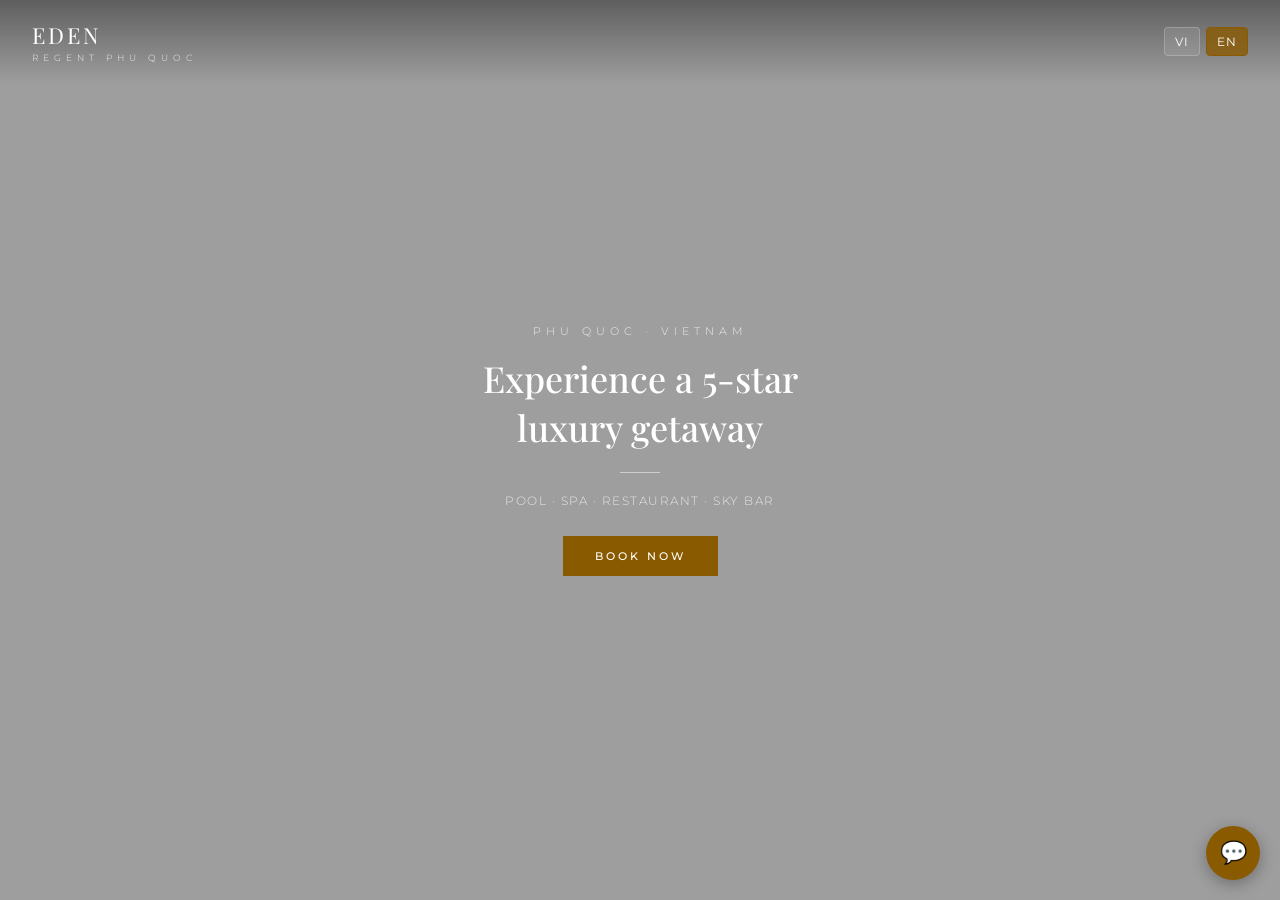
==== commit 6fcbae83: "Add files via upload" ====
--- a/templates/index.html
+++ b/templates/index.html
@@ -510,6 +510,8 @@
   applyI18n();
   greeted = false;
   messages.innerHTML = "";
+  // Reset server session so a language switch doesn't desync an in-progress booking
+  fetch("/reset", { method: "POST" }).catch(() => {});
   if (chatBox.style.display === "flex") greet();
 }
 
@@ -570,7 +572,7 @@
       const btn = document.createElement("button");
       btn.className = "quick-btn";
       btn.innerText = b.label;
-      btn.onclick = () => send(b.value);
+      btn.onclick = () => send(b.value, b.label);
       wrap.appendChild(btn);
     });
     messages.appendChild(wrap);
@@ -692,11 +694,11 @@
   messages.appendChild(wrap);
 }
 
-async function send(override) {
-  const text = override || input.value.trim();
+async function send(value, displayText) {
+  const text = value || input.value.trim();
   if (!text) return;
 
-  addUser(text);
+  addUser(displayText !== undefined ? displayText : text);
   input.value = "";
   await postChat(text);
 }
@@ -729,7 +731,7 @@
 }
 
 input.addEventListener("keydown", e => {
-  if (e.key === "Enter") send();
+  if (e.key === "Enter") { e.preventDefault(); send(); }
 });
 
 applyI18n();
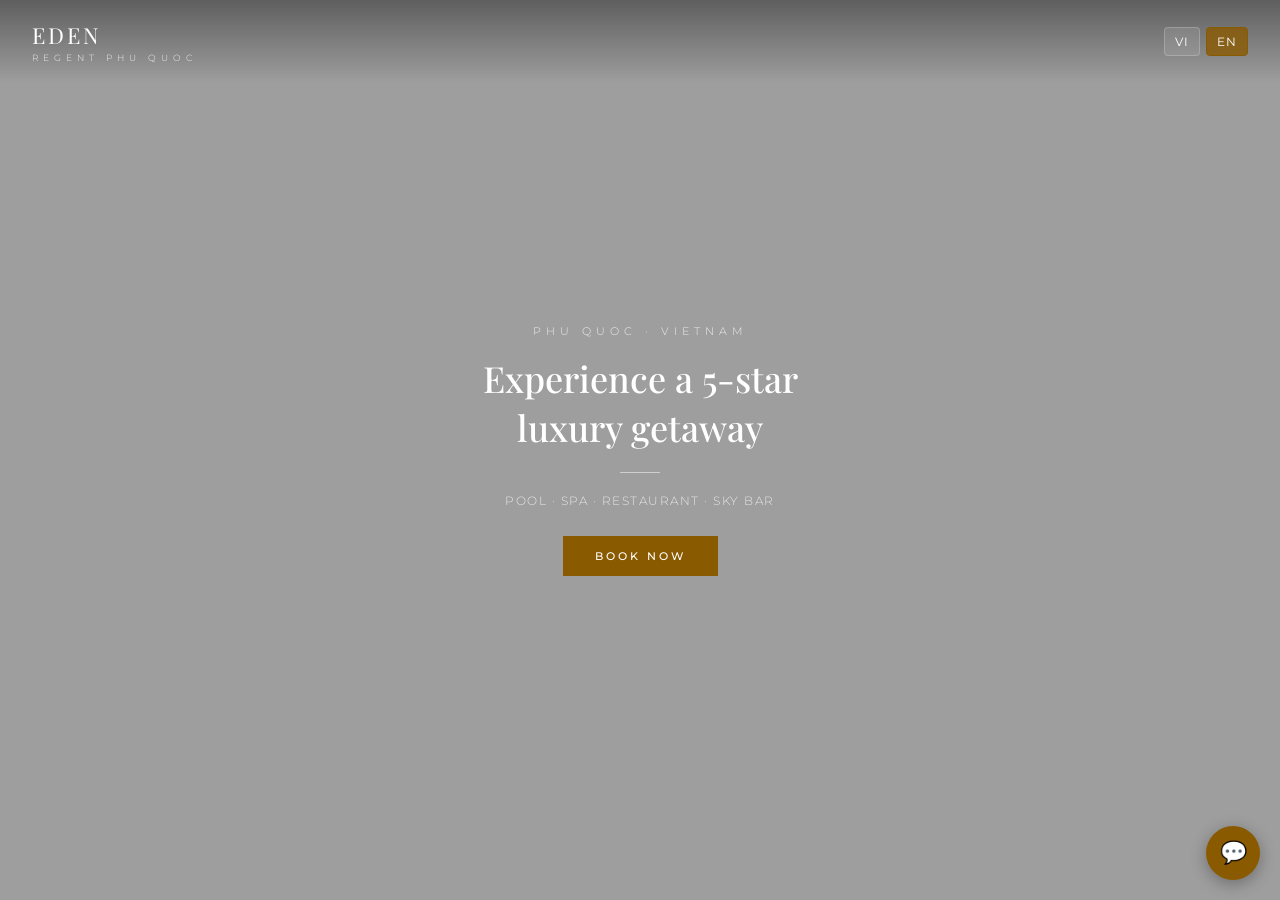
==== commit cdec35e7: "Add files via upload" ====
--- a/templates/index.html
+++ b/templates/index.html
@@ -356,6 +356,234 @@
 
 .qty-submit:hover:not(:disabled) { background: rgba(138, 90, 0, 0.8); }
 .qty-submit:disabled { opacity: 0.4; cursor: not-allowed; }
+
+/* ===== DATE PICKER ===== */
+.date-picker-wrap {
+  display: flex;
+  flex-direction: column;
+  gap: 8px;
+  margin: 4px 0 12px;
+  background: rgba(255,255,255,0.04);
+  border: 1px solid rgba(255,255,255,0.08);
+  border-radius: 10px;
+  padding: 12px;
+}
+
+.date-picker-label {
+  font-size: 11px;
+  letter-spacing: 1.5px;
+  opacity: 0.6;
+  font-weight: 500;
+  text-transform: uppercase;
+}
+
+.date-input {
+  background: rgba(255,255,255,0.08);
+  border: 1px solid rgba(138, 90, 0, 0.5);
+  border-radius: 8px;
+  color: white;
+  padding: 9px 12px;
+  font-family: 'Montserrat', sans-serif;
+  font-size: 13px;
+  width: 100%;
+  cursor: pointer;
+  color-scheme: dark;
+  transition: border-color 0.2s;
+}
+
+.date-input:focus { outline: none; border-color: rgba(138, 90, 0, 0.9); }
+.date-input:disabled { opacity: 0.45; cursor: not-allowed; }
+
+.date-confirm-btn {
+  padding: 8px 14px;
+  border-radius: 8px;
+  border: 1px solid rgba(138, 90, 0, 0.7);
+  background: rgba(138, 90, 0, 0.45);
+  color: white;
+  cursor: pointer;
+  font-size: 12px;
+  font-family: 'Montserrat', sans-serif;
+  letter-spacing: 1px;
+  transition: background 0.15s;
+}
+
+.date-confirm-btn:hover:not(:disabled) { background: rgba(138, 90, 0, 0.8); }
+.date-confirm-btn:disabled { opacity: 0.4; cursor: not-allowed; }
+
+.date-hint {
+  font-size: 10px;
+  opacity: 0;
+  color: #ff9b9b;
+  transition: opacity 0.2s;
+}
+.date-hint.show { opacity: 1; }
+
+/* ===== BOOKING PROGRESS BAR ===== */
+#booking-progress {
+  padding: 10px 14px 8px;
+  background: rgba(138, 90, 0, 0.08);
+  border-bottom: 1px solid rgba(255,255,255,0.06);
+  display: none;
+  flex-shrink: 0;
+}
+
+.progress-steps {
+  display: flex;
+  align-items: flex-start;
+  justify-content: space-between;
+  position: relative;
+}
+
+.progress-line {
+  position: absolute;
+  top: 11px;
+  left: 14px;
+  right: 14px;
+  height: 1px;
+  background: rgba(255,255,255,0.12);
+  z-index: 0;
+}
+
+.progress-step {
+  display: flex;
+  flex-direction: column;
+  align-items: center;
+  gap: 4px;
+  z-index: 1;
+  flex: 1;
+}
+
+.step-circle {
+  width: 22px;
+  height: 22px;
+  border-radius: 50%;
+  border: 1.5px solid rgba(255,255,255,0.2);
+  background: rgba(0,0,0,0.35);
+  display: flex;
+  align-items: center;
+  justify-content: center;
+  font-size: 10px;
+  transition: background 0.35s, border-color 0.35s, box-shadow 0.35s;
+}
+
+.step-label {
+  font-size: 9px;
+  letter-spacing: 0.3px;
+  opacity: 0.35;
+  text-align: center;
+  font-weight: 500;
+  transition: opacity 0.35s;
+  white-space: nowrap;
+}
+
+.progress-step.done .step-circle {
+  background: rgba(138, 90, 0, 0.55);
+  border-color: rgba(138, 90, 0, 0.8);
+}
+.progress-step.done .step-label { opacity: 0.75; }
+
+.progress-step.active .step-circle {
+  background: rgba(138, 90, 0, 0.9);
+  border-color: #c08020;
+  box-shadow: 0 0 7px rgba(168, 110, 0, 0.6);
+}
+.progress-step.active .step-label { opacity: 1; }
+
+/* ===== SCROLL-TO-BOTTOM BTN ===== */
+#scroll-btn {
+  position: sticky;
+  bottom: 8px;
+  float: right;
+  margin-right: 8px;
+  width: 26px;
+  height: 26px;
+  border-radius: 50%;
+  border: 1px solid rgba(255,255,255,0.18);
+  background: rgba(20,14,8,0.82);
+  color: rgba(255,255,255,0.7);
+  font-size: 12px;
+  cursor: pointer;
+  display: none;
+  align-items: center;
+  justify-content: center;
+  backdrop-filter: blur(4px);
+  transition: opacity 0.2s, background 0.2s;
+  z-index: 5;
+}
+#scroll-btn:hover { background: rgba(138,90,0,0.6); color: white; }
+
+/* ===== MESSAGE TIMESTAMP ===== */
+.msg-time {
+  display: block;
+  font-size: 9px;
+  opacity: 0.35;
+  margin-top: 3px;
+  letter-spacing: 0.3px;
+}
+.msg.user .msg-time { text-align: right; }
+
+/* ===== DATE SHORTCUT CHIPS ===== */
+.date-shortcuts {
+  display: flex;
+  flex-wrap: wrap;
+  gap: 6px;
+}
+
+.date-chip {
+  padding: 4px 10px;
+  border-radius: 12px;
+  border: 1px solid rgba(138, 90, 0, 0.55);
+  background: rgba(138, 90, 0, 0.18);
+  color: white;
+  font-size: 11px;
+  font-family: 'Montserrat', sans-serif;
+  cursor: pointer;
+  transition: background 0.15s;
+}
+.date-chip:hover { background: rgba(138, 90, 0, 0.55); }
+
+/* ===== TYPING INDICATOR ===== */
+.typing-wrap {
+  display: flex;
+  align-items: center;
+  gap: 10px;
+  margin-bottom: 10px;
+}
+
+.typing-sender {
+  font-size: 10px;
+  letter-spacing: 2px;
+  opacity: 0.5;
+  font-weight: 500;
+}
+
+.typing-dots {
+  display: flex;
+  align-items: center;
+  gap: 4px;
+  background: rgba(255,255,255,0.07);
+  border-radius: 0 10px 10px 10px;
+  padding: 10px 14px;
+}
+
+.typing-dots span {
+  width: 6px;
+  height: 6px;
+  border-radius: 50%;
+  background: rgba(255,255,255,0.6);
+  animation: typingBounce 1.2s ease-in-out infinite;
+}
+.typing-dots span:nth-child(2) { animation-delay: 0.2s; }
+.typing-dots span:nth-child(3) { animation-delay: 0.4s; }
+
+@keyframes typingBounce {
+  0%, 60%, 100% { transform: translateY(0); opacity: 0.4; }
+  30%            { transform: translateY(-5px); opacity: 1; }
+}
+
+/* ===== INPUT DISABLED STATE ===== */
+#input-area input:disabled { opacity: 0.5; }
+#input-area button:disabled { opacity: 0.5; cursor: not-allowed; }
 
 #input-area { display: flex; border-top: 1px solid rgba(255,255,255,0.1); flex-shrink: 0; }
 
@@ -421,7 +649,12 @@
       </div>
     </div>
 
-    <div id="messages"></div>
+    <!-- Progress bar đặt phòng -->
+    <div id="booking-progress"></div>
+
+    <div id="messages" style="position:relative;">
+      <button id="scroll-btn" title="Xuống cuối">↓</button>
+    </div>
 
     <div id="input-area">
       <input id="text" data-i18n-attr="placeholder" data-i18n="chat_placeholder" placeholder="Nhập tin nhắn..." autocomplete="off">
@@ -510,6 +743,7 @@
   applyI18n();
   greeted = false;
   messages.innerHTML = "";
+  updateProgress(null); // ẩn progress bar khi đổi ngôn ngữ
   // Reset server session so a language switch doesn't desync an in-progress booking
   fetch("/reset", { method: "POST" }).catch(() => {});
   if (chatBox.style.display === "flex") greet();
@@ -547,22 +781,127 @@
   );
 }
 
+/* ===== TIMESTAMP ===== */
+function getTimeStr() {
+  return new Date().toLocaleTimeString(currentLang === "vi" ? "vi-VN" : "en-US",
+    { hour: "2-digit", minute: "2-digit" });
+}
+
+/* ===== BOOKING PROGRESS BAR ===== */
+const PROGRESS_STEPS = {
+  vi: [
+    { icon: "📅", label: "Ngày" },
+    { icon: "🛏", label: "Phòng" },
+    { icon: "👤", label: "Thông tin" },
+    { icon: "✅", label: "Xác nhận" },
+  ],
+  en: [
+    { icon: "📅", label: "Dates" },
+    { icon: "🛏", label: "Rooms" },
+    { icon: "👤", label: "Details" },
+    { icon: "✅", label: "Confirm" },
+  ],
+};
+
+const progressBar = document.getElementById("booking-progress");
+
+function updateProgress(idx) {
+  if (idx === undefined || idx === null || idx < 0) {
+    progressBar.style.display = "none";
+    return;
+  }
+  progressBar.style.display = "block";
+  progressBar.innerHTML = "";
+
+  const steps = PROGRESS_STEPS[currentLang] || PROGRESS_STEPS.vi;
+  const wrap = document.createElement("div");
+  wrap.className = "progress-steps";
+
+  const line = document.createElement("div");
+  line.className = "progress-line";
+  wrap.appendChild(line);
+
+  steps.forEach((s, i) => {
+    const step = document.createElement("div");
+    step.className = "progress-step" + (i < idx ? " done" : i === idx ? " active" : "");
+
+    const circle = document.createElement("div");
+    circle.className = "step-circle";
+    circle.textContent = i < idx ? "✓" : s.icon;
+
+    const label = document.createElement("div");
+    label.className = "step-label";
+    label.textContent = s.label;
+
+    step.appendChild(circle);
+    step.appendChild(label);
+    wrap.appendChild(step);
+  });
+
+  progressBar.appendChild(wrap);
+}
+
+/* ===== SCROLL-TO-BOTTOM BUTTON ===== */
+const scrollBtn = document.getElementById("scroll-btn");
+
+messages.addEventListener("scroll", () => {
+  const atBottom = messages.scrollTop + messages.clientHeight >= messages.scrollHeight - 60;
+  scrollBtn.style.display = atBottom ? "none" : "flex";
+});
+
+scrollBtn.onclick = () => {
+  messages.scrollTo({ top: messages.scrollHeight, behavior: "smooth" });
+};
+
 function addUser(text) {
   const d = document.createElement("div");
   d.className = "msg user";
-  d.innerHTML = '<div class="bubble"></div>';
+  d.innerHTML = '<div class="bubble"></div><span class="msg-time"></span>';
   d.querySelector(".bubble").textContent = text;
+  d.querySelector(".msg-time").textContent = getTimeStr();
   messages.appendChild(d);
   messages.scrollTop = messages.scrollHeight;
 }
 
-function addBot(text, buttons, qtyPicker) {
+/* ===== TYPING INDICATOR ===== */
+let _typingEl = null;
+
+function showTyping() {
+  if (_typingEl) return;
+  const wrap = document.createElement("div");
+  wrap.className = "typing-wrap";
+
+  const senderEl = document.createElement("div");
+  senderEl.className = "typing-sender";
+  senderEl.textContent = t("sender");
+
+  const dots = document.createElement("div");
+  dots.className = "typing-dots";
+  dots.innerHTML = "<span></span><span></span><span></span>";
+
+  wrap.appendChild(senderEl);
+  wrap.appendChild(dots);
+  messages.appendChild(wrap);
+  messages.scrollTop = messages.scrollHeight;
+  _typingEl = wrap;
+}
+
+function hideTyping() {
+  if (_typingEl) { _typingEl.remove(); _typingEl = null; }
+}
+
+function addBot(text, buttons, qtyPicker, datePicker, progress) {
   buttons = buttons || [];
+
+  // Cập nhật progress bar
+  updateProgress(progress !== undefined ? progress : null);
+
   const d = document.createElement("div");
   d.className = "msg bot";
-  d.innerHTML = '<div class="sender"></div><div class="bubble"></div>';
+  d.innerHTML = '<div class="sender"></div><div class="bubble"></div><span class="msg-time"></span>';
   d.querySelector(".sender").textContent = t("sender");
   d.querySelector(".bubble").textContent = text;
+  d.querySelector(".msg-time").textContent = getTimeStr();
   messages.appendChild(d);
 
   if (buttons.length) {
@@ -582,7 +921,69 @@
     renderQtyPicker(qtyPicker);
   }
 
+  if (datePicker && datePicker.step) {
+    renderDatePicker(datePicker);
+  }
+
   messages.scrollTop = messages.scrollHeight;
+}
+
+function renderDatePicker(picker) {
+  const wrap = document.createElement("div");
+  wrap.className = "date-picker-wrap";
+
+  // Label
+  const label = document.createElement("div");
+  label.className = "date-picker-label";
+  label.textContent = picker.step === "checkin"
+    ? (currentLang === "vi" ? "📅 Chọn ngày nhận phòng" : "📅 Select check-in date")
+    : (currentLang === "vi" ? "📅 Chọn ngày trả phòng" : "📅 Select check-out date");
+  wrap.appendChild(label);
+
+  // Input date
+  const dateInput = document.createElement("input");
+  dateInput.type = "date";
+  dateInput.className = "date-input";
+  if (picker.min) dateInput.min = picker.min;
+  if (picker.max) dateInput.max = picker.max;
+  wrap.appendChild(dateInput);
+
+  // Hint (chỉ hiện khi bấm xác nhận mà chưa chọn ngày)
+  const hint = document.createElement("div");
+  hint.className = "date-hint";
+  hint.textContent = currentLang === "vi"
+    ? "Vui lòng chọn một ngày trước khi xác nhận."
+    : "Please select a date before confirming.";
+  wrap.appendChild(hint);
+
+  // Confirm button
+  const btn = document.createElement("button");
+  btn.className = "date-confirm-btn";
+  btn.type = "button";
+  btn.textContent = currentLang === "vi" ? "✅ Xác nhận ngày này" : "✅ Confirm this date";
+
+  btn.onclick = () => {
+    if (!dateInput.value) {
+      hint.classList.add("show");
+      return;
+    }
+    hint.classList.remove("show");
+
+    // Chuyển YYYY-MM-DD → DD/MM/YYYY
+    const [y, m, d] = dateInput.value.split("-");
+    const formatted = `${d}/${m}/${y}`;
+
+    // Khoá widget lại
+    dateInput.disabled = true;
+    btn.disabled = true;
+
+    // Hiện bubble người dùng và gửi
+    addUser(formatted);
+    sendRaw(formatted);
+  };
+
+  wrap.appendChild(btn);
+  messages.appendChild(wrap);
 }
 
 function renderQtyPicker(picker) {
@@ -710,7 +1111,16 @@
   await postChat(payload);
 }
 
+function setInputLocked(locked) {
+  input.disabled = locked;
+  const sendBtn = document.querySelector("#input-area button");
+  if (sendBtn) sendBtn.disabled = locked;
+}
+
 async function postChat(text) {
+  setInputLocked(true);
+  showTyping();
+
   try {
     const res = await fetch("/chat", {
       method: "POST",
@@ -719,14 +1129,21 @@
     });
 
     const data = await res.json();
+    hideTyping();
+
     if (data.lang && data.lang !== currentLang) {
       currentLang = data.lang;
       localStorage.setItem("eden_lang", currentLang);
       applyI18n();
     }
-    addBot(data.reply, data.buttons || [], data.quantity_picker);
+    addBot(data.reply, data.buttons || [], data.quantity_picker, data.date_picker, data.progress);
   } catch (err) {
+    hideTyping();
     addBot(t("err_connection"));
+  } finally {
+    setInputLocked(false);
+    // Auto-focus lại ô nhập sau khi bot reply xong
+    setTimeout(() => input.focus(), 80);
   }
 }
 
